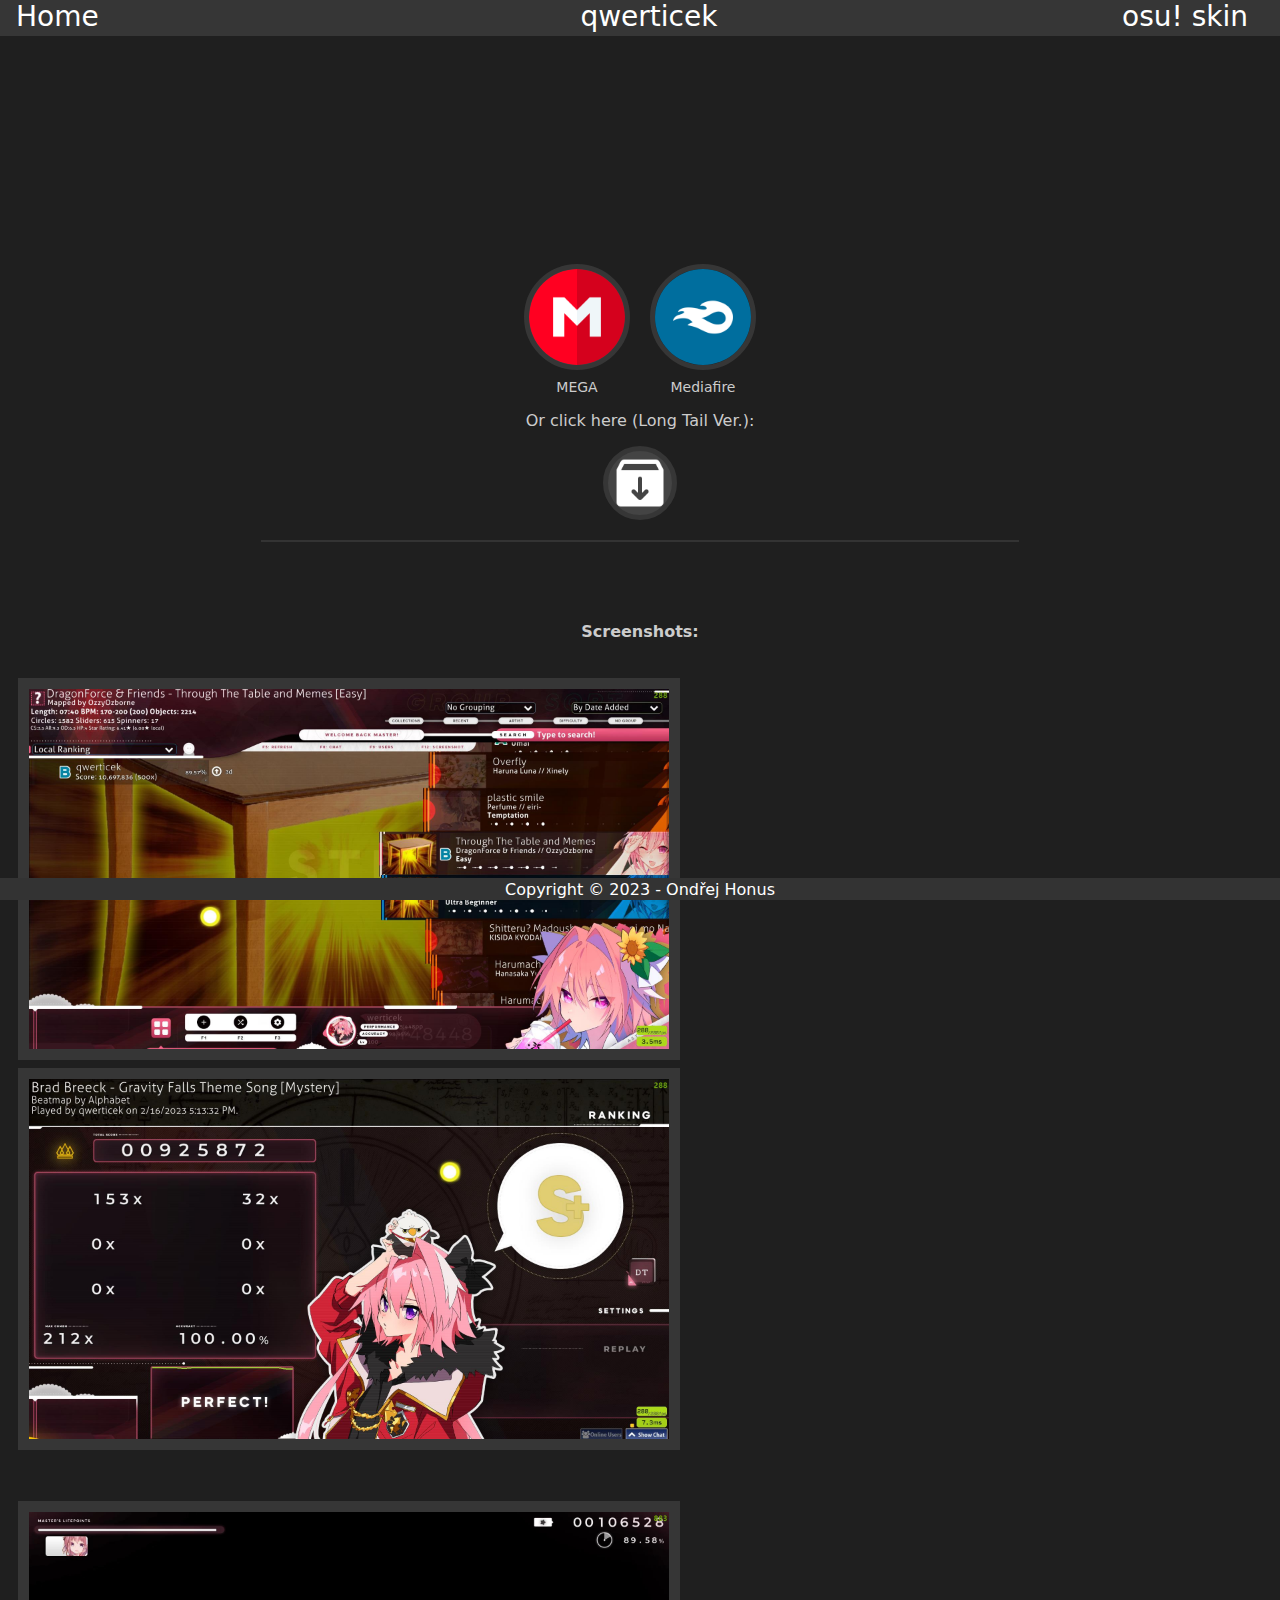
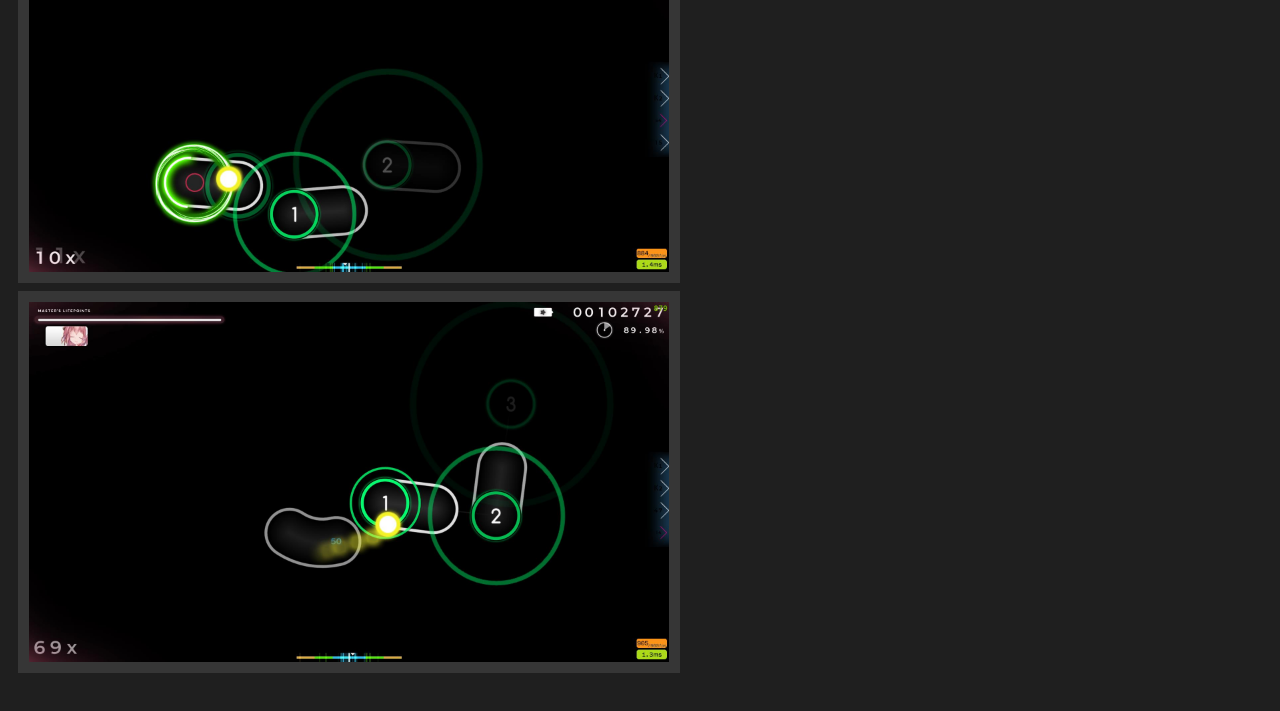
==== osu-skin/index.html @ c7b05401 "first commit" ====
<!DOCTYPE html>
<html lang="en">

<head>
    <meta charset="UTF-8">
    <meta http-equiv="X-UA-Compatible" content="IE=edge">
    <meta name="viewport" content="width=device-width, initial-scale=1.0">
    <link rel="stylesheet" href="styles.css">
    <link rel="icon" href="../img/osu.png">
    <script src="script.js"></script>
    <title>osu! skin</title>
</head>

<body>
    <header>
        <div class="top-bar">
            <a href="../index.html" class="unselectable">Home</a>
            <a class="unselectable" style="padding-left: 2.75em;">qwerticek</a>
            <div class="container">
                <a class="unselectable">osu! skin</a>
            </div>
        </div>
    </header>
<main>
    <div class="image-row">
    <figure>
<a href="https://mega.nz/file/odEHxBgQ#RB5NrY_UNHuMqjeZk64GK-_iPL6d_1xotktxj_pXtZA" target="_blank"><img src="../img/mega.png" alt="MEGA"></a>
<figcaption>MEGA</figcaption></figure> 
<figure>
<a href="https://www.mediafire.com/file/85kpb4qqnb4xm9v/SpazzaXqwerticekXAstolfo.osk/file" target="_blank"><img src="../img/mediafire.png" alt="Mediafire"></a>
<figcaption>Mediafire</figcaption>
</figure>
</div>
</main>
        <footer>
                <p>Or click here (Long Tail Ver.): </p><a href="https://ondrahonus.xyz/osu-skin/media/qwerticek%20(KW!Astolfo%20edit)+tail.osk"><p><img src="../img/download.png" style="margin-top: 0em;" alt="Download"></a></p>
                <hr>
                <p><b>Screenshots:</b></p>
                <div class="image-container">
                    <h1><img src="../img/screen1.jpg" alt="Pick song">
                        <img src="../img/screen1.5.jpg" alt="Result Screen">
                    </h1>
                </div>
                    <div class="image-container">
                        <h1>
                        <img src="../img/screen2.jpg" alt="Gameplay 1">
                        <img src="../img/screen3.jpg" alt="Gameplay 2">
                    </h1>
                </div>
                
            <div class="copyright">
                <div class="unselectable">
                Copyright &copy; 2023 - Ondřej Honus
            </div>
        </div>
        </footer>
</body>
</html>
---- osu-skin/styles.css ----
main {
    text-align: center;
    background-color: rgb(31, 31, 31);
    animation: fadeInAnimation ease 5s;
    animation-iteration-count: 1;
    animation-fill-mode: forwards;
}

body {
    background-color: rgb(31, 31, 31);
    font-family: system-ui, -apple-system, BlinkMacSystemFont, 'Segoe UI', Roboto, Oxygen, Ubuntu, Cantarell, 'Open Sans', 'Helvetica Neue', sans-serif;
    animation: fadeInAnimation ease 1s;
    animation-iteration-count: 1;
    animation-fill-mode: forwards;
}

@key_blank fadeInAnimation {
    0% {
        opacity: 0;
    }

    100% {
        opacity: 1;
    }
}


img {
    margin-top: 16em;
    width: 6em;
    background-color: rgb(68, 68, 68);
    animation: pulse 5s infinite;
    transition: transform 0.1s ease-in-out;
    border: 0.35em solid rgb(54, 54, 54);
    border-radius: 10em;
    position:relative;
}

img:hover {
    transform: scale(1.1);
}

.top-bar {
    position: fixed;
    top: 0;
    left: 0;
    right: 0;
    background-color: rgb(54, 54, 54);
    color: white;
    display: flex;
    justify-content: space-between;
    padding-left: 1em;
    padding-right: 2em;
    padding-bottom: .2em;
}

.top-bar a {
    color: white;
    text-decoration: solid;
    font-size: 1.75em;

}

.top-bar {
    color: #ccc;
}

.copyright {
    position: fixed;
    bottom: 0;
    left: 0;
    right: 0;
    background-color: #333;
    color: white;
    text-align: center;
    padding: .08em;
}
.buttons {
    background-color: #333;
}

.unselectable {
    -webkit-user-select: none;
    -moz-user-select: none;
    user-select: none;
}

.tab-container {
    position: relative;
    left: -15.625em;
    top: 0;
    width: 18em;
    height: 100%;
    background: rgb(54, 54, 54);
    transition: left 0.5s ease-in-out;
    padding-top: 4em;
    padding-bottom: 1em;
}

.tab-container:hover {
    left: 0;
}

body:hover:before {
    content: '';
    width: 6.25em;
    height: 100%;
    position: absolute;
    top: 0;
    left: 0;

}

body:hover:before:hover+.tab-container {
    left: 0;
}

.nav-list::before {
    content: "";
    background-image: url(../images/list.png);
    background-repeat: round;
    width: 1.875em;
    height: 1.875em;
    position: fixed;
    top: 3.4375em;
    left: 0.4375em;
    z-index: 99999;
}


h6 a {
    padding-left: 0.3125em;
    font-weight: bolder;
    color: rgb(191, 191, 191);
    font-size: 1.95em;
}
h6:hover{
    transform: scale(1.1);
}
p{
    text-align: center;
    color: #ccc;
}
p img{
    width: 4em;
}
h1 img{
    width: 20em;
    text-align: center;
    border-radius: 0em;


}
.image-container {
    display: flex;
    justify-content: center;
  }
  
  .image-container img {
    margin: 0 10px;
  }
  ::-webkit-scrollbar {
    width: 12px;
    background-color: rgb(31, 31, 31);
  }
  
  ::-webkit-scrollbar-thumb {
    border-radius: 10px;
    -webkit-box-shadow: inset 0 0 6px rgba(0, 0, 0, 0.1);
    background-color: rgb(54, 54, 54);
  }
  .image-row {
    display: flex;
    justify-content: center;
  }
  
  figure {
    display: inline-block;
    margin: 0 10px;
    text-align: center;
  }
  
  figcaption {
    font-size: 14px;
    color: #ccc;
    margin-top: 5px;
  }
  hr {
    height: 2px;
    background-color: #333;
    border: none;
    margin: center;
    width: 60%;
    margin-bottom: 5em;
  }
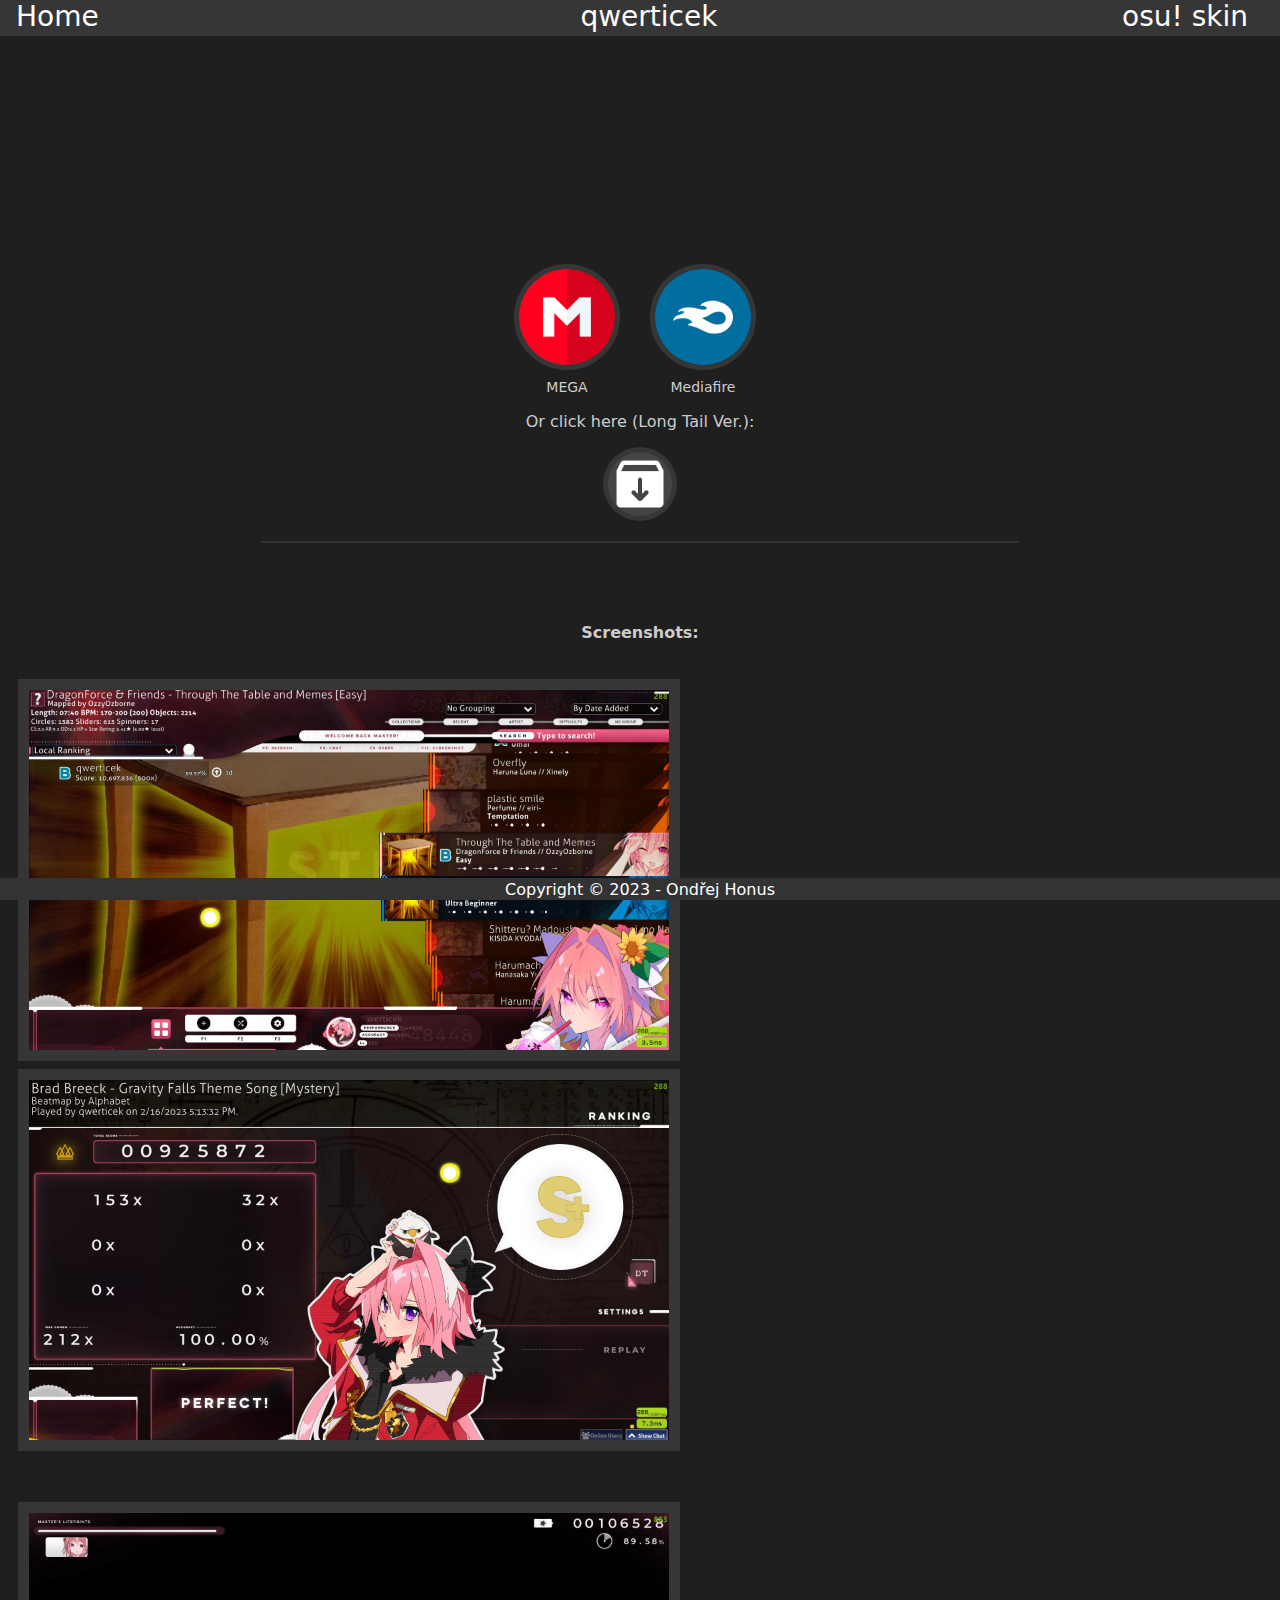
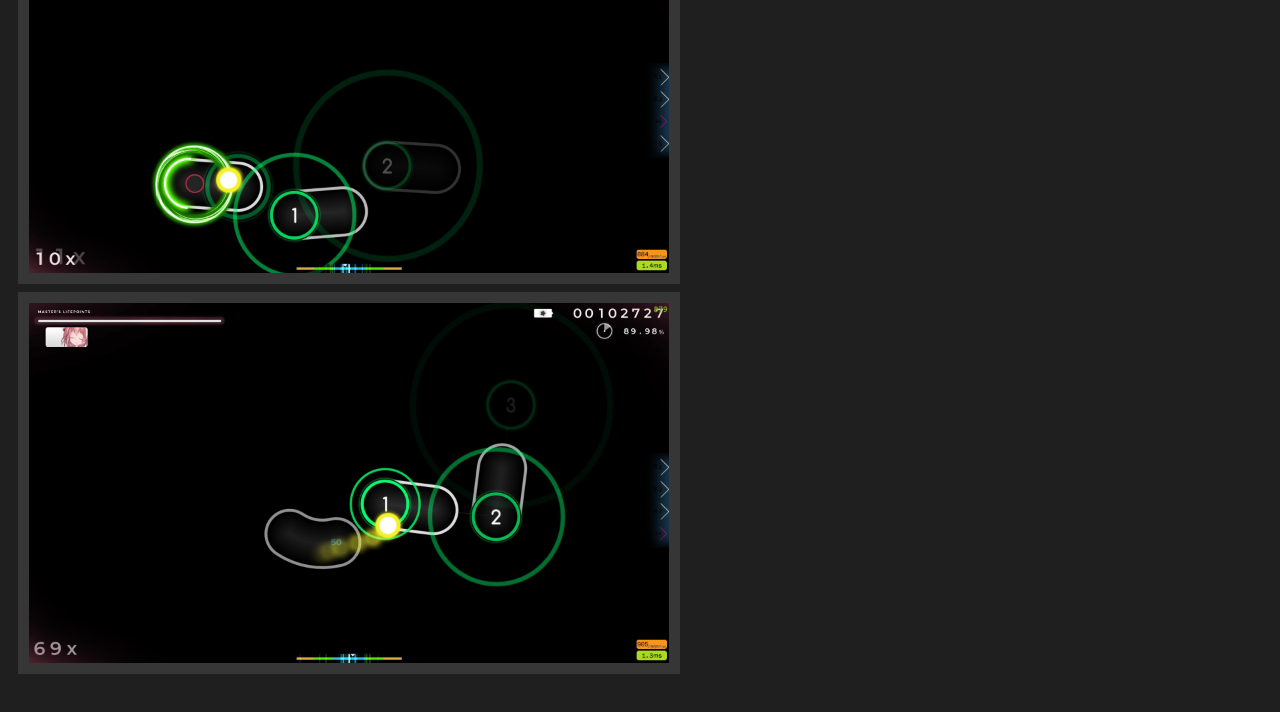
==== commit c56a3da0: "patch 3" ====
--- a/osu-skin/index.html
+++ b/osu-skin/index.html
@@ -27,13 +27,14 @@
 <a href="https://mega.nz/file/odEHxBgQ#RB5NrY_UNHuMqjeZk64GK-_iPL6d_1xotktxj_pXtZA" target="_blank"><img src="../img/mega.png" alt="MEGA"></a>
 <figcaption>MEGA</figcaption></figure> 
 <figure>
+    <figure>
 <a href="https://www.mediafire.com/file/85kpb4qqnb4xm9v/SpazzaXqwerticekXAstolfo.osk/file" target="_blank"><img src="../img/mediafire.png" alt="Mediafire"></a>
 <figcaption>Mediafire</figcaption>
 </figure>
 </div>
 </main>
         <footer>
-                <p>Or click here (Long Tail Ver.): </p><a href="https://ondrahonus.xyz/osu-skin/media/qwerticek%20(KW!Astolfo%20edit)+tail.osk"><p><img src="../img/download.png" style="margin-top: 0em;" alt="Download"></a></p>
+                <p>Or click here (Long Tail Ver.): </p><a href="https://osu.ondrahonus.xyz/osu-skin/media/qwerticek%20(KW!Astolfo%20edit)+tail.osk"><p><img src="../img/download.png" style="margin-top: 0em;" alt="Download"></a></p>
                 <hr>
                 <p><b>Screenshots:</b></p>
                 <div class="image-container">
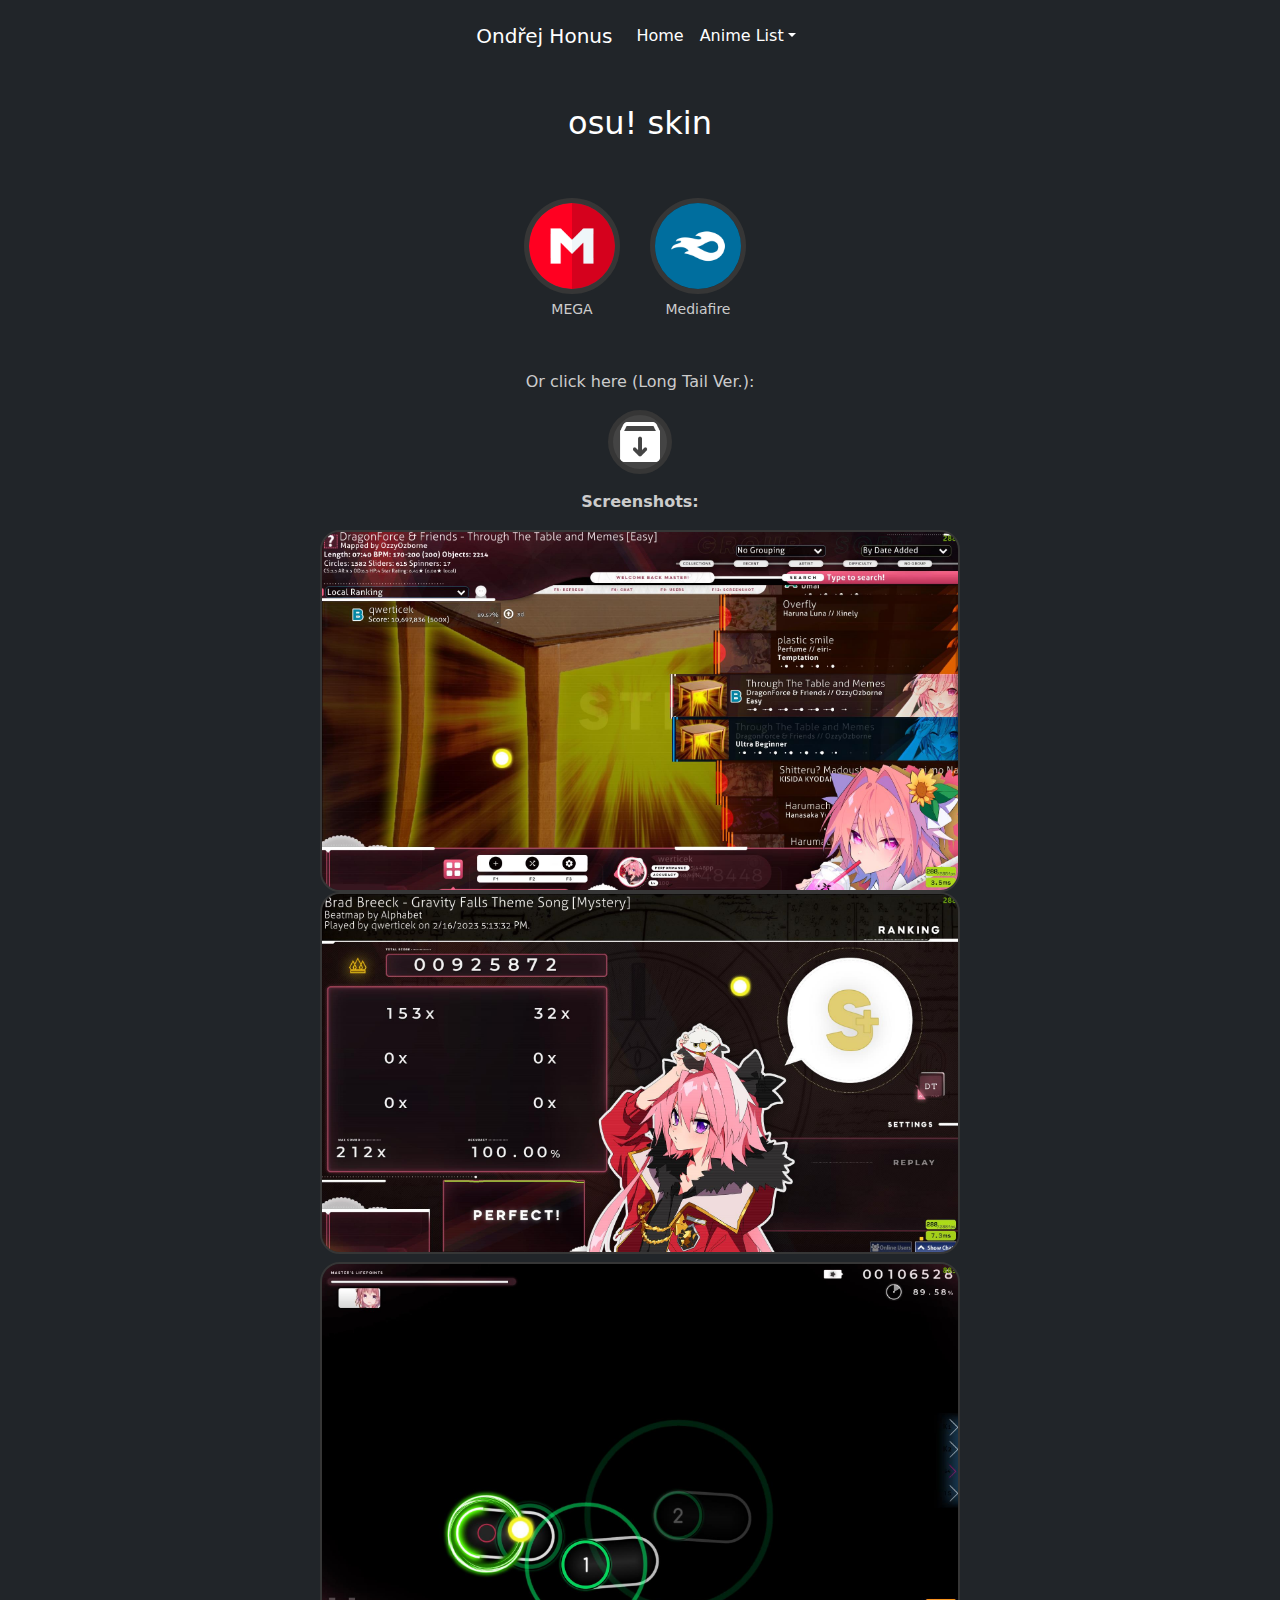
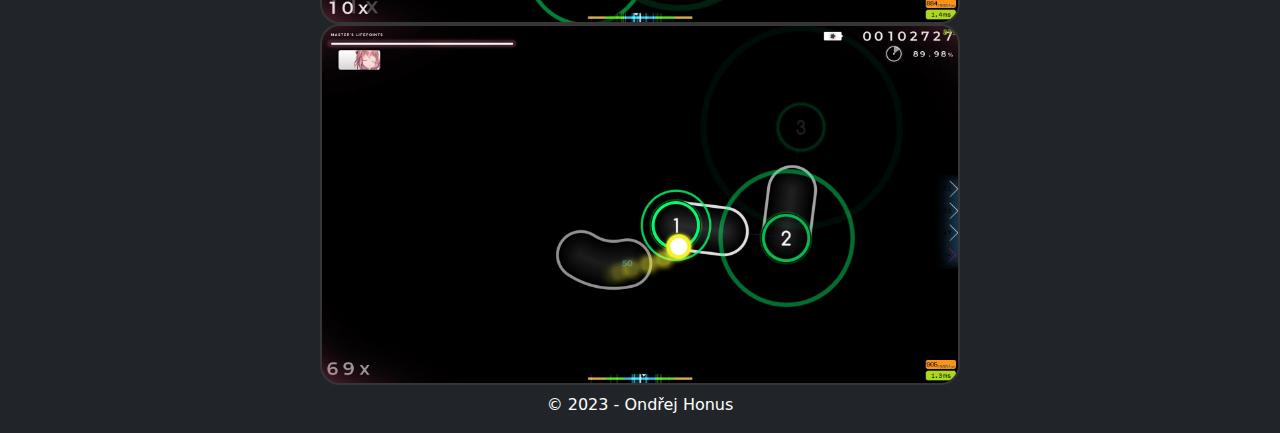
==== commit 792523a0: "bs5 add" ====
--- a/osu-skin/index.html
+++ b/osu-skin/index.html
@@ -1,59 +1,76 @@
-<!DOCTYPE html>
+<!doctype html>
 <html lang="en">
+<head>
+  <meta charset="utf-8">
+  <meta name="viewport" content="width=device-width, initial-scale=1, shrink-to-fit=no">
+  <link href="../css/bootstrap.min.css" rel="stylesheet">
+  <link rel="stylesheet" href="styles.css">
+  <link rel="icon" href="../img/osu.png">
+  <title>Osu! things</title>
+</head>
+<body class="bg-dark">
+  <header class="text-white text-center">
+    <nav class="navbar navbar-expand-sm navbar-dark">
+      <div class="container">
+        <a class="navbar-brand" href="#">Ondřej Honus</a>
+        <button class="navbar-toggler d-lg-none" type="button" data-bs-toggle="collapse"
+          data-bs-target="#collapsibleNavId" aria-controls="collapsibleNavId" aria-expanded="false"
+          aria-label="Toggle navigation">
+          <span class="navbar-toggler-icon"></span>
+        </button>
+        <div class="collapse navbar-collapse" id="collapsibleNavId">
+          <div class="bg-dark py-2">
+            <ul class="navbar-nav me-auto mt-2 mt-lg-0">
+              <li class="nav-item">
+                <a class="nav-link active" href="https://ondrahonus.xyz" aria-current="page">Home<span
+                    class="visually-hidden">(current)</span></a>
+              </li>
+              <li class="nav-item dropdown">
+                <a class="nav-link active dropdown-toggle under" href="#" id="dropdownId" data-bs-toggle="dropdown"
+                  aria-haspopup="true" aria-expanded="false">Anime List</a>
+                <div class="dropdown-menu bg-light" aria-labelledby="dropdownId">
+                  <a class="dropdown-item" href="https://ondrahonus.xyz/AnimeList/chronologically.html">Chronologically</a>
+                  <a class="dropdown-item" href="https://ondrahonus.xyz/AnimeList/rating.html">Rating</a>
+                </div>
+              </li>
+            </ul>
+          </div>
+        </div>
+      </div>
+    </nav>
+    <h2>osu! skin</h2>
+  </header>
+  <main>
+    <div class="image-row">
+        <figure>
+    <a href="https://mega.nz/file/odEHxBgQ#RB5NrY_UNHuMqjeZk64GK-_iPL6d_1xotktxj_pXtZA" target="_blank"><img src="../img/mega.png" alt="MEGA"></a>
+    <figcaption>MEGA</figcaption></figure> 
+    <figure>
+        <figure>
+    <a href="https://www.mediafire.com/file/85kpb4qqnb4xm9v/SpazzaXqwerticekXAstolfo.osk/file" target="_blank"><img src="../img/mediafire.png" alt="Mediafire"></a>
+    <figcaption>Mediafire</figcaption>
+    </figure>
+    </div>
+    <hr>
+    <p>Or click here (Long Tail Ver.): </p><a href="https://osu.ondrahonus.xyz/osu-skin/media/qwerticek%20(KW!Astolfo%20edit)+tail.osk"><p><img src="../img/download.png" style="margin-top: 0em;" alt="Download"></a></p>
+    <p><b>Screenshots:</b></p>
+    <div class="image-container">
+        <h1><img src="../img/screen1.jpg" alt="Pick song">
+            <img src="../img/screen1.5.jpg" alt="Result Screen">
+        </h1>
+    </div>
+        <div class="image-container">
+            <h1>
+            <img src="../img/screen2.jpg" alt="Gameplay 1">
+            <img src="../img/screen3.jpg" alt="Gameplay 2">
+        </h1>
+    </div>
+  </main>
+  <footer>
+    <p class="text-white">&copy; 2023 - Ondřej Honus</p>
+  </footer>
+  <script src="js/bootstrap.min.js"></script>
+  </script>
+</body>
 
-<head>
-    <meta charset="UTF-8">
-    <meta http-equiv="X-UA-Compatible" content="IE=edge">
-    <meta name="viewport" content="width=device-width, initial-scale=1.0">
-    <link rel="stylesheet" href="styles.css">
-    <link rel="icon" href="../img/osu.png">
-    <script src="script.js"></script>
-    <title>osu! skin</title>
-</head>
-
-<body>
-    <header>
-        <div class="top-bar">
-            <a href="../index.html" class="unselectable">Home</a>
-            <a class="unselectable" style="padding-left: 2.75em;">qwerticek</a>
-            <div class="container">
-                <a class="unselectable">osu! skin</a>
-            </div>
-        </div>
-    </header>
-<main>
-    <div class="image-row">
-    <figure>
-<a href="https://mega.nz/file/odEHxBgQ#RB5NrY_UNHuMqjeZk64GK-_iPL6d_1xotktxj_pXtZA" target="_blank"><img src="../img/mega.png" alt="MEGA"></a>
-<figcaption>MEGA</figcaption></figure> 
-<figure>
-    <figure>
-<a href="https://www.mediafire.com/file/85kpb4qqnb4xm9v/SpazzaXqwerticekXAstolfo.osk/file" target="_blank"><img src="../img/mediafire.png" alt="Mediafire"></a>
-<figcaption>Mediafire</figcaption>
-</figure>
-</div>
-</main>
-        <footer>
-                <p>Or click here (Long Tail Ver.): </p><a href="https://osu.ondrahonus.xyz/osu-skin/media/qwerticek%20(KW!Astolfo%20edit)+tail.osk"><p><img src="../img/download.png" style="margin-top: 0em;" alt="Download"></a></p>
-                <hr>
-                <p><b>Screenshots:</b></p>
-                <div class="image-container">
-                    <h1><img src="../img/screen1.jpg" alt="Pick song">
-                        <img src="../img/screen1.5.jpg" alt="Result Screen">
-                    </h1>
-                </div>
-                    <div class="image-container">
-                        <h1>
-                        <img src="../img/screen2.jpg" alt="Gameplay 1">
-                        <img src="../img/screen3.jpg" alt="Gameplay 2">
-                    </h1>
-                </div>
-                
-            <div class="copyright">
-                <div class="unselectable">
-                Copyright &copy; 2023 - Ondřej Honus
-            </div>
-        </div>
-        </footer>
-</body>
 </html>--- a/osu-skin/styles.css
+++ b/osu-skin/styles.css
@@ -1,17 +1,16 @@
 main {
     text-align: center;
-    background-color: rgb(31, 31, 31);
     animation: fadeInAnimation ease 5s;
     animation-iteration-count: 1;
     animation-fill-mode: forwards;
 }
 
 body {
-    background-color: rgb(31, 31, 31);
     font-family: system-ui, -apple-system, BlinkMacSystemFont, 'Segoe UI', Roboto, Oxygen, Ubuntu, Cantarell, 'Open Sans', 'Helvetica Neue', sans-serif;
     animation: fadeInAnimation ease 1s;
     animation-iteration-count: 1;
     animation-fill-mode: forwards;
+    text-align: center !important;
 }
 
 @key_blank fadeInAnimation {
@@ -23,10 +22,8 @@
         opacity: 1;
     }
 }
-
-
-img {
-    margin-top: 16em;
+a img {
+    margin-top: 3em;
     width: 6em;
     background-color: rgb(68, 68, 68);
     animation: pulse 5s infinite;
@@ -36,35 +33,9 @@
     position:relative;
 }
 
-img:hover {
+a img:hover {
     transform: scale(1.1);
 }
-
-.top-bar {
-    position: fixed;
-    top: 0;
-    left: 0;
-    right: 0;
-    background-color: rgb(54, 54, 54);
-    color: white;
-    display: flex;
-    justify-content: space-between;
-    padding-left: 1em;
-    padding-right: 2em;
-    padding-bottom: .2em;
-}
-
-.top-bar a {
-    color: white;
-    text-decoration: solid;
-    font-size: 1.75em;
-
-}
-
-.top-bar {
-    color: #ccc;
-}
-
 .copyright {
     position: fixed;
     bottom: 0;
@@ -84,23 +55,6 @@
     -moz-user-select: none;
     user-select: none;
 }
-
-.tab-container {
-    position: relative;
-    left: -15.625em;
-    top: 0;
-    width: 18em;
-    height: 100%;
-    background: rgb(54, 54, 54);
-    transition: left 0.5s ease-in-out;
-    padding-top: 4em;
-    padding-bottom: 1em;
-}
-
-.tab-container:hover {
-    left: 0;
-}
-
 body:hover:before {
     content: '';
     width: 6.25em;
@@ -114,20 +68,6 @@
 body:hover:before:hover+.tab-container {
     left: 0;
 }
-
-.nav-list::before {
-    content: "";
-    background-image: url(../images/list.png);
-    background-repeat: round;
-    width: 1.875em;
-    height: 1.875em;
-    position: fixed;
-    top: 3.4375em;
-    left: 0.4375em;
-    z-index: 99999;
-}
-
-
 h6 a {
     padding-left: 0.3125em;
     font-weight: bolder;
@@ -145,11 +85,11 @@
     width: 4em;
 }
 h1 img{
-    width: 20em;
+    width: 16em;
     text-align: center;
-    border-radius: 0em;
-
-
+    border-radius: .5em;
+    border: 0.05em solid rgb(54, 54, 54);
+    position:relative;
 }
 .image-container {
     display: flex;
@@ -173,13 +113,6 @@
     display: flex;
     justify-content: center;
   }
-  
-  figure {
-    display: inline-block;
-    margin: 0 10px;
-    text-align: center;
-  }
-  
   figcaption {
     font-size: 14px;
     color: #ccc;
@@ -187,9 +120,18 @@
   }
   hr {
     height: 2px;
-    background-color: #333;
+    background-color: rgba(0, 0, 0, 0);
     border: none;
     margin: center;
     width: 60%;
-    margin-bottom: 5em;
-  }+    margin-bottom: 2em;
+  }
+  figure {
+    display: inline-block;
+    margin: 0 10px;
+    text-align: center;
+  }
+  .container {
+    width: auto !important;
+    padding: 0 0 2em 0;
+}